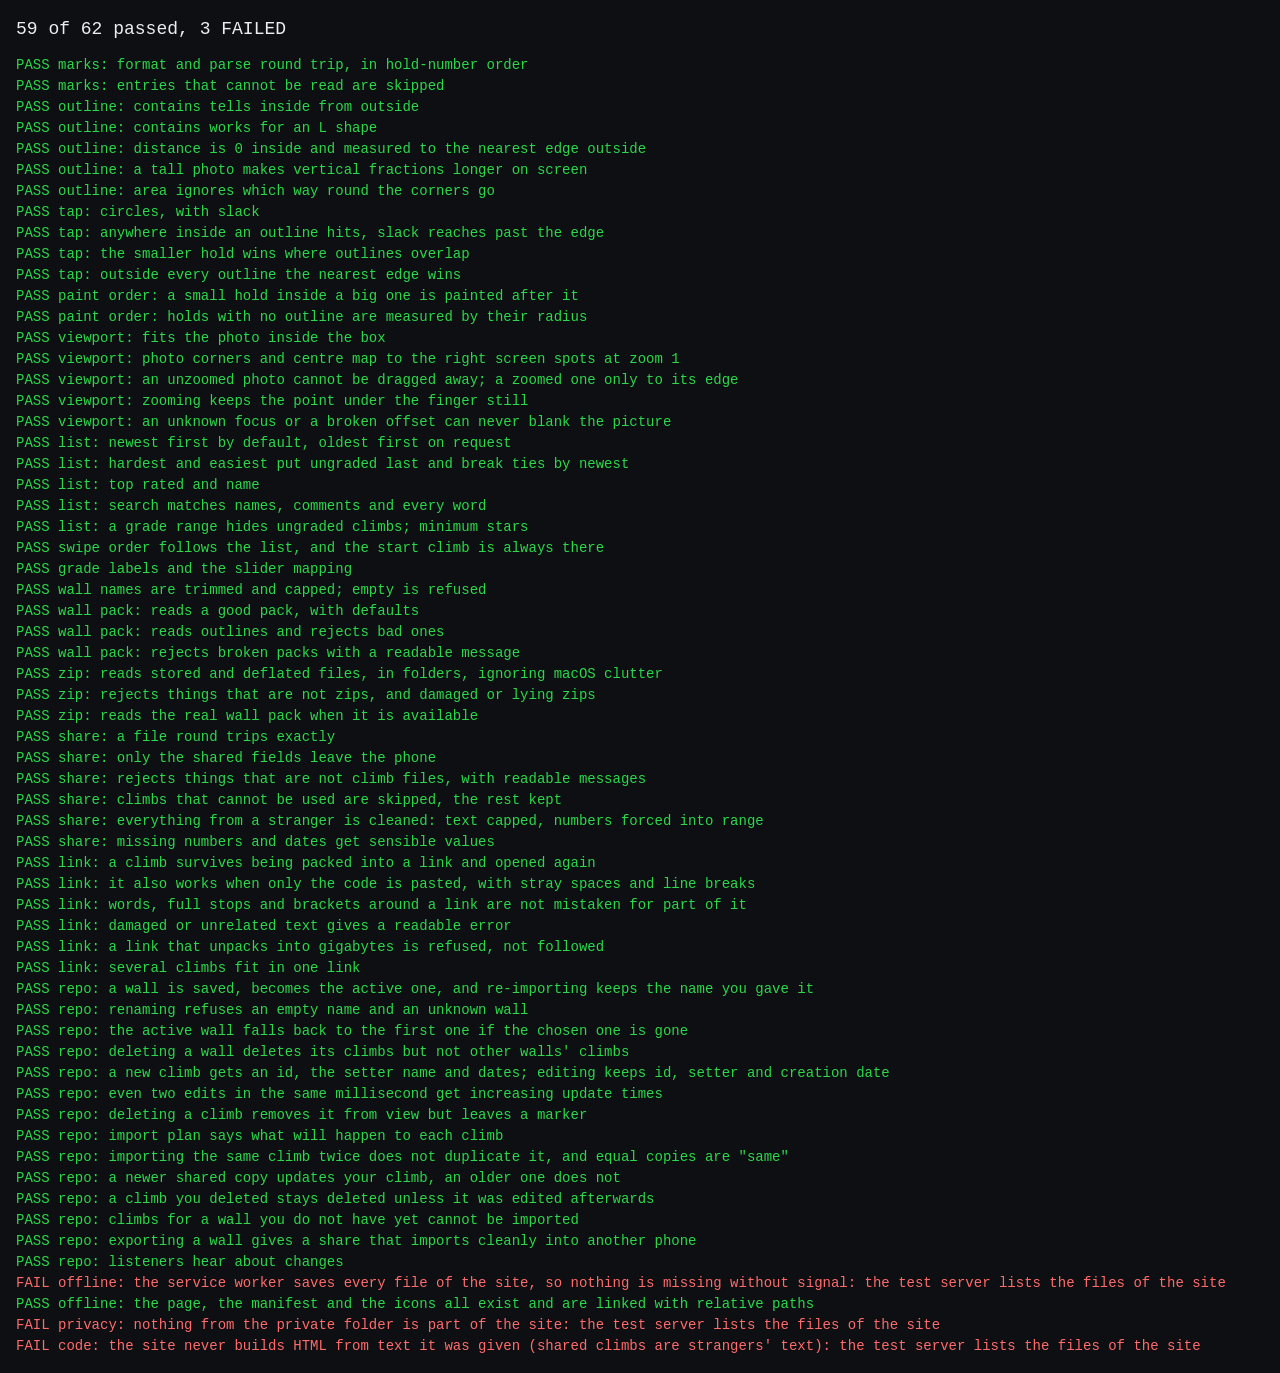
==== tests/index.html @ 6b724697 "SprayWall web app: offline home-screen version for iPhone, iPad and Android Works offline after the " ====
<!doctype html>
<html lang="en">
<head>
<meta charset="utf-8">
<title>SprayWall tests</title>
<style>
  body { background: #0e0f12; color: #ecedef; font: 14px/1.5 ui-monospace, Consolas, monospace; margin: 16px; }
  #summary { font-size: 18px; margin-bottom: 12px; }
</style>
</head>
<body>
<div id="summary">running…</div>
<div id="results"></div>
<script type="module">
  import { runAll } from './harness.js';
  import './domain.test.js';
  import './share.test.js';
  import './repo.test.js';
  import './site.test.js';
  runAll();
</script>
</body>
</html>
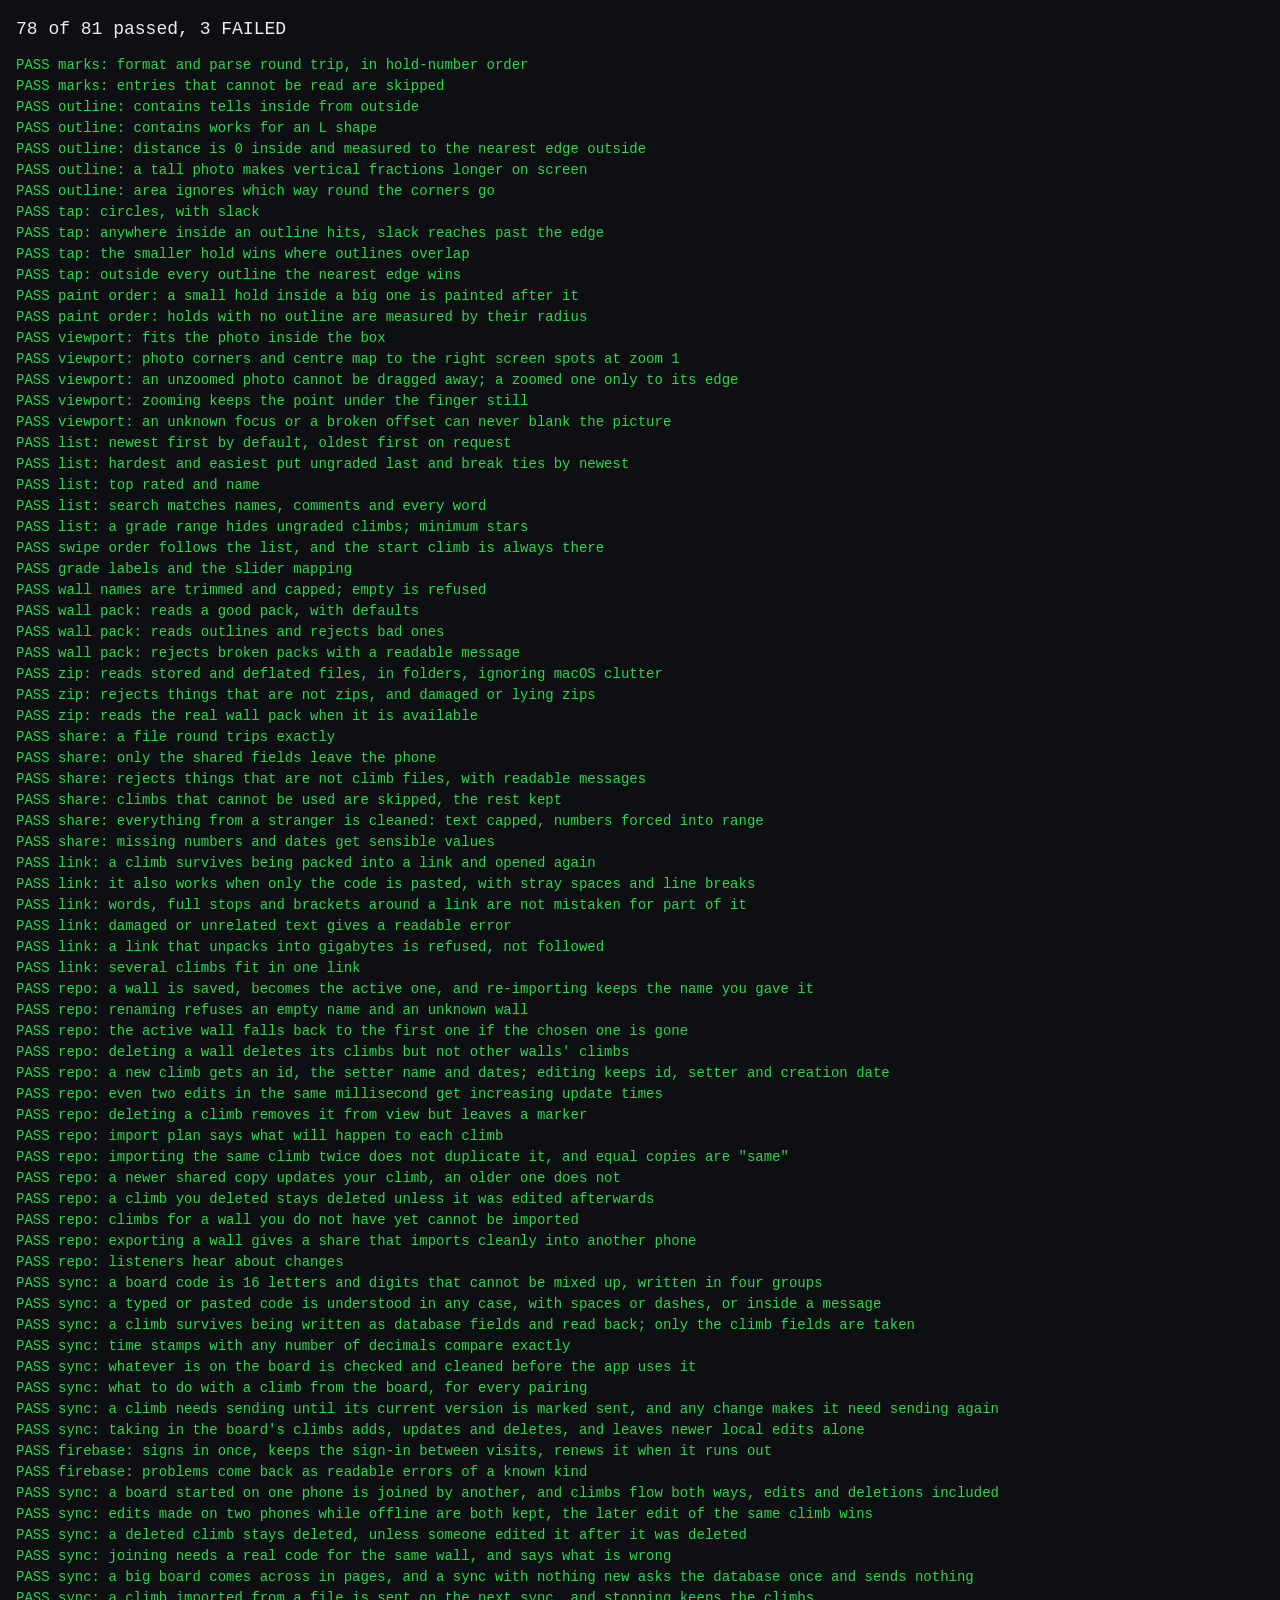
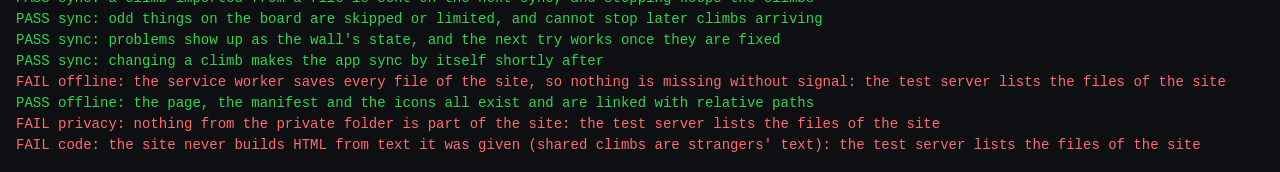
==== commit 1142a7a5: "Sync with friends through Firebase (built, switched off until a project is set up) Phones that join " ====
--- a/tests/index.html
+++ b/tests/index.html
@@ -16,6 +16,7 @@
   import './domain.test.js';
   import './share.test.js';
   import './repo.test.js';
+  import './sync.test.js';
   import './site.test.js';
   runAll();
 </script>
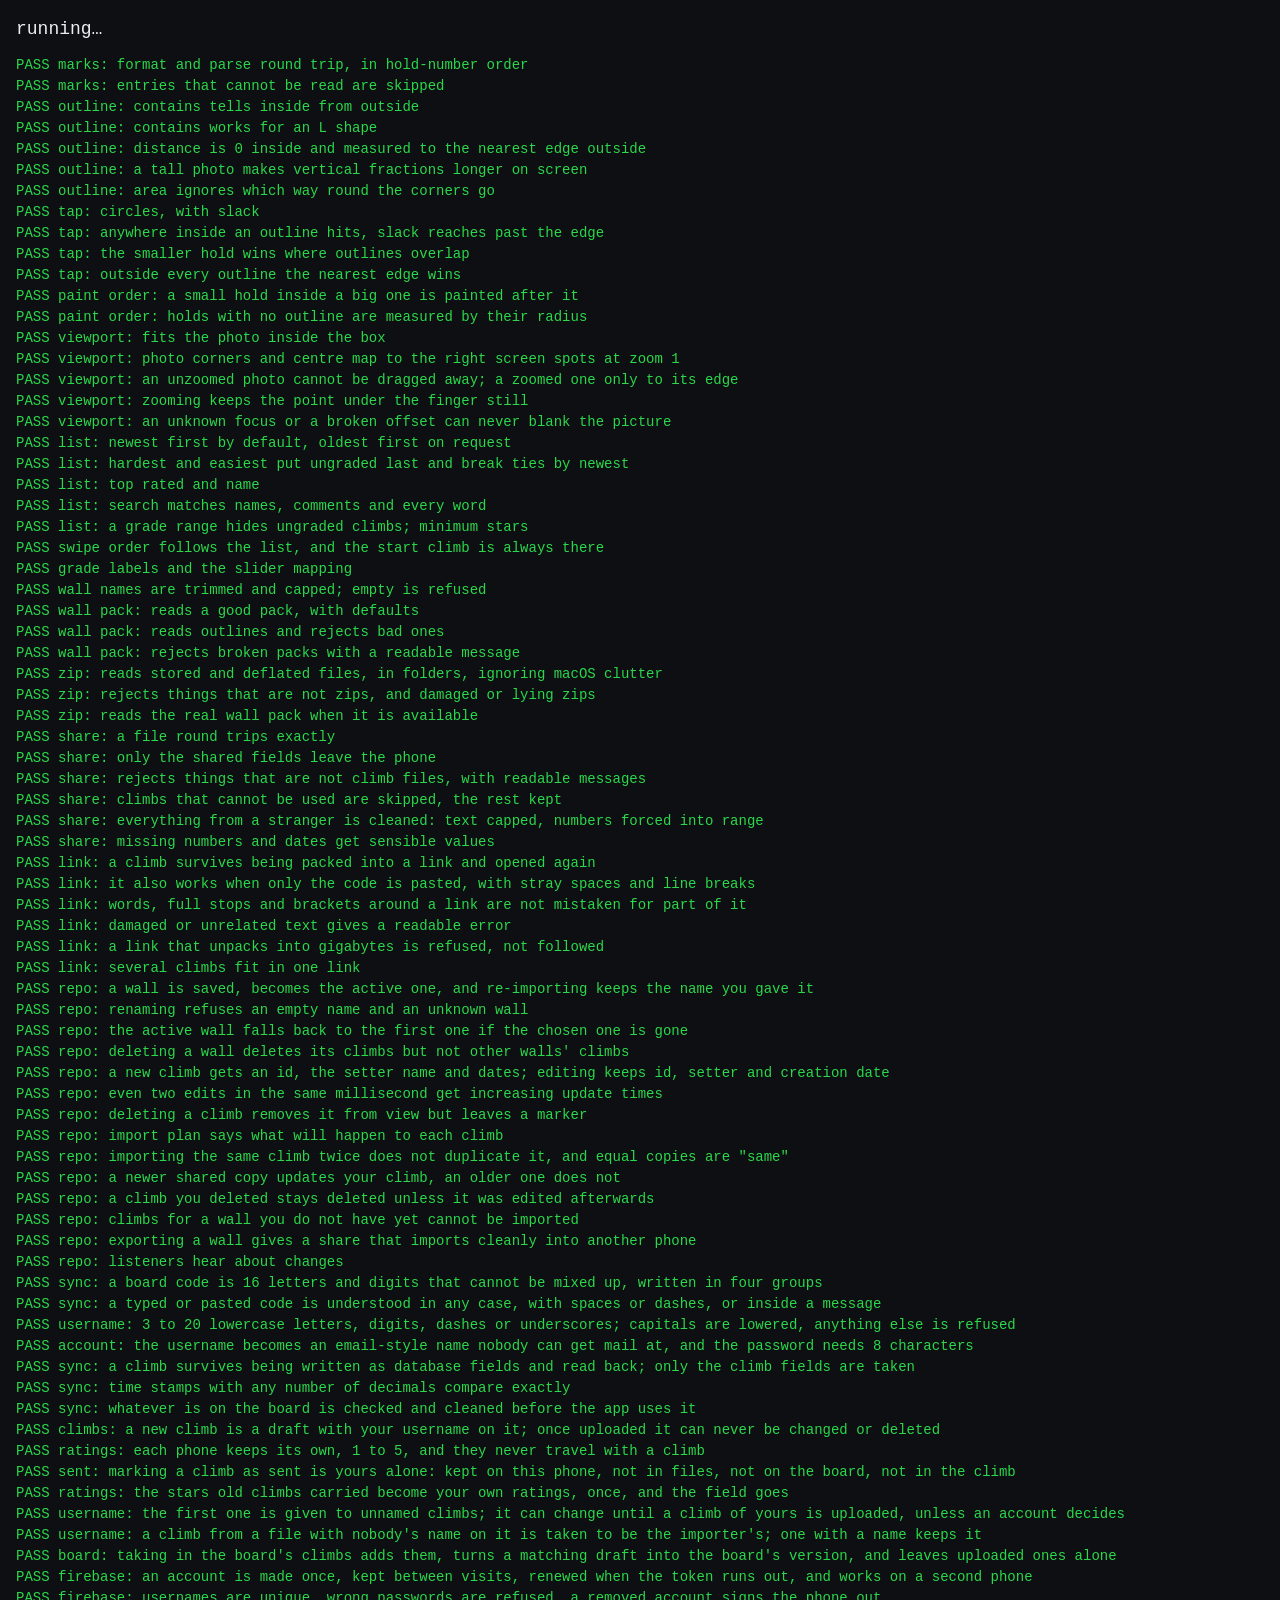
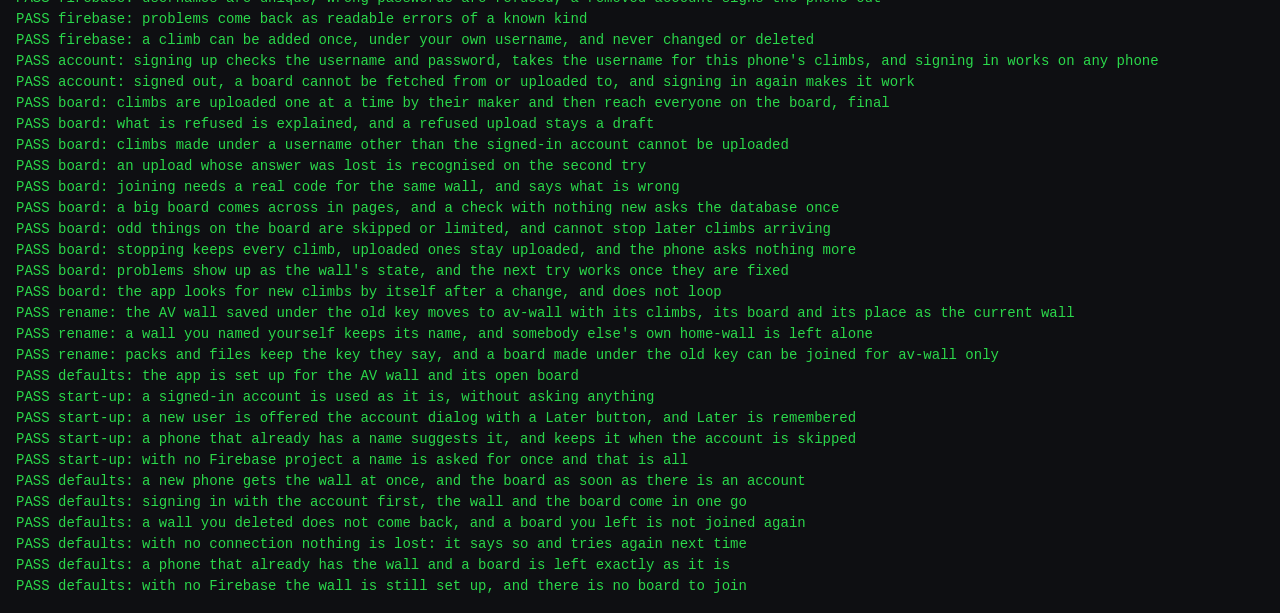
==== commit a4d03bc1: "Make the AV wall and its board automatic, and add Later to the account dialog Opening the app for th" ====
--- a/tests/index.html
+++ b/tests/index.html
@@ -17,6 +17,7 @@
   import './share.test.js';
   import './repo.test.js';
   import './sync.test.js';
+  import './setup.test.js';
   import './site.test.js';
   runAll();
 </script>
